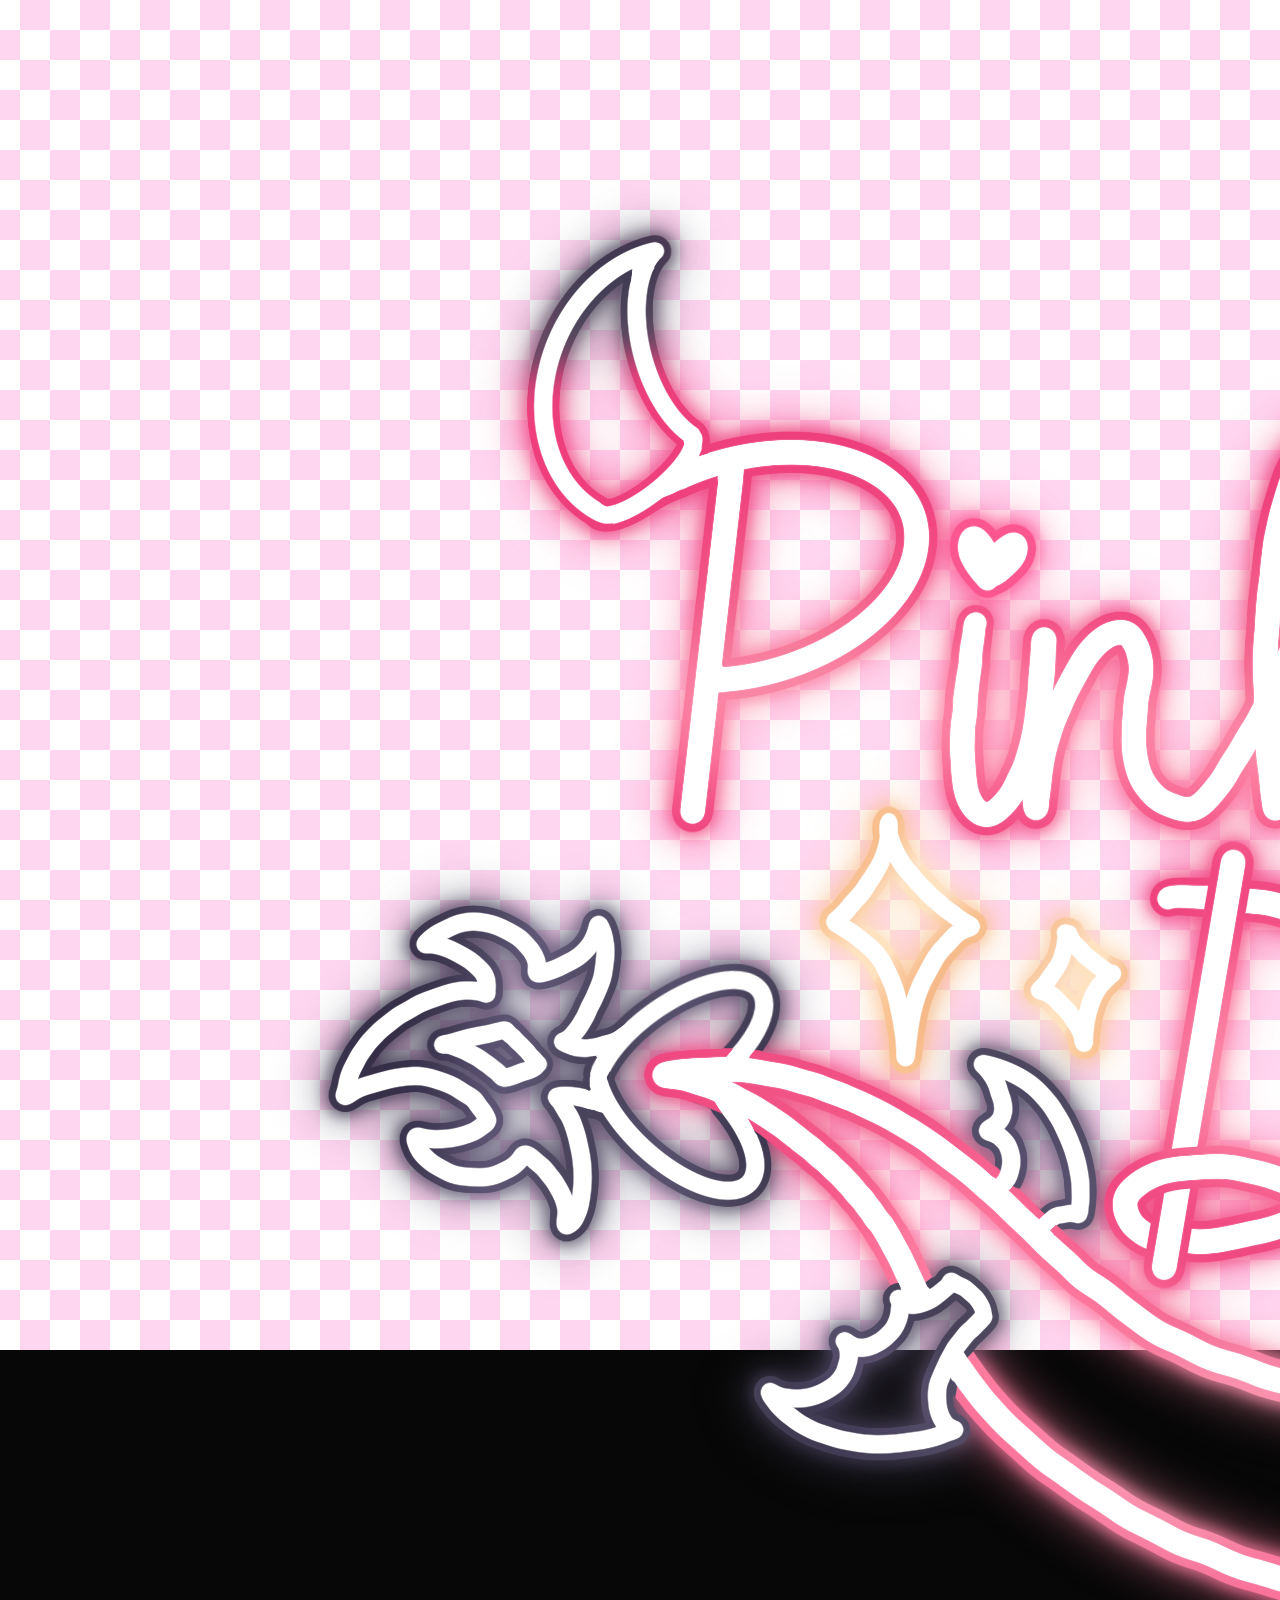
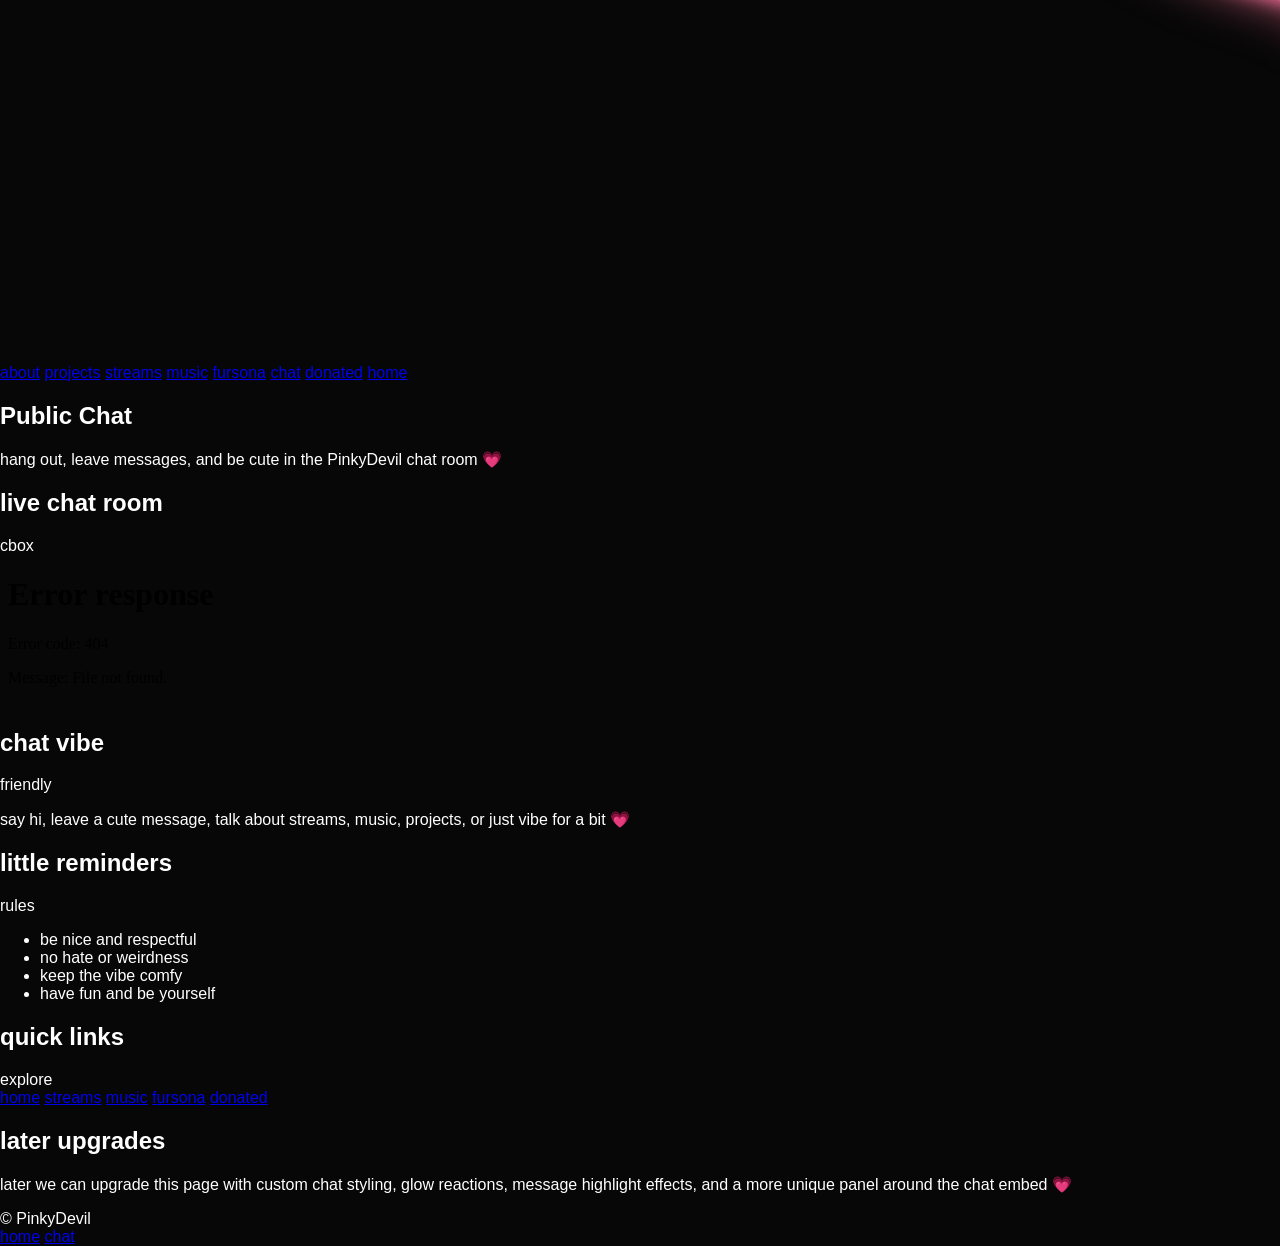
==== chat.html @ 7f8cd718 "Create chat.html" ====
<!DOCTYPE html>
<html lang="en">
<head>
  <meta charset="UTF-8" />
  <meta name="viewport" content="width=device-width, initial-scale=1.0" />
  <title>Chat - PinkyDevil</title>

  <link rel="stylesheet" href="../css/style.css" />
  <link rel="stylesheet" href="../css/chat.css" />
</head>
<body>

  <div class="checkerBackground"></div>

  <div class="pageShell">

    <nav class="topNav reveal">
      <a href="../index.html" class="navLogoWrap">
        <img src="../images/logo.png" alt="PinkyDevil logo" class="navLogo" />
      </a>

      <div class="navLinks">
        <a href="about.html" class="navButton">about</a>
        <a href="projects.html" class="navButton">projects</a>
        <a href="streams.html" class="navButton">streams</a>
        <a href="music.html" class="navButton">music</a>
        <a href="fursona.html" class="navButton">fursona</a>
        <a href="chat.html" class="navButton active">chat</a>
        <a href="donated.html" class="navButton">donated</a>
        <a href="../index.html" class="navButton">home</a>
      </div>
    </nav>

    <main class="chatFrame reveal delay1">

      <section class="chatHeader">
        <div class="headerPattern"></div>
        <h1 class="siteTitle glowText">Public Chat</h1>
        <p class="pageSubtitle">
          hang out, leave messages, and be cute in the PinkyDevil chat room 💗
        </p>
      </section>

      <section class="chatMain reveal delay2">

        <div class="chatEmbedCard">
          <div class="sectionTop">
            <h2 class="glowTextSmall">live chat room</h2>
            <span class="softPill">cbox</span>
          </div>

          <div class="chatEmbedWrap">
            <!-- replace YOUR_CBOX_EMBED_URL with your actual cbox embed URL -->
            <iframe
              src="YOUR_CBOX_EMBED_URL"
              title="PinkyDevil public chat"
              frameborder="0"
              width="100%"
              height="100%">
            </iframe>
          </div>
        </div>

        <aside class="chatSide">

          <div class="chatCard floatingCard">
            <div class="sectionTop">
              <h2 class="glowTextSmall">chat vibe</h2>
              <span class="softPill">friendly</span>
            </div>

            <p>
              say hi, leave a cute message, talk about streams, music, projects,
              or just vibe for a bit 💗
            </p>
          </div>

          <div class="chatCard">
            <div class="sectionTop">
              <h2 class="glowTextSmall">little reminders</h2>
              <span class="softPill">rules</span>
            </div>

            <ul class="chatRules">
              <li>be nice and respectful</li>
              <li>no hate or weirdness</li>
              <li>keep the vibe comfy</li>
              <li>have fun and be yourself</li>
            </ul>
          </div>

          <div class="chatCard floatingCard">
            <div class="sectionTop">
              <h2 class="glowTextSmall">quick links</h2>
              <span class="softPill">explore</span>
            </div>

            <div class="quickButtons">
              <a href="../index.html" class="quickBtn q-home">home</a>
              <a href="streams.html" class="quickBtn q-streams">streams</a>
              <a href="music.html" class="quickBtn q-music">music</a>
              <a href="fursona.html" class="quickBtn q-fursona">fursona</a>
              <a href="donated.html" class="quickBtn q-donate">donated</a>
            </div>
          </div>

        </aside>

      </section>

      <section class="chatNotes reveal delay3">
        <div class="notesCard">
          <h2 class="glowTextSmall">later upgrades</h2>
          <p>
            later we can upgrade this page with custom chat styling, glow reactions,
            message highlight effects, and a more unique panel around the chat embed 💗
          </p>
        </div>
      </section>

    </main>

    <footer class="siteFooter reveal delay4">
      <div>© PinkyDevil</div>
      <div class="footerLinks">
        <a href="../index.html">home</a>
        <a href="chat.html">chat</a>
      </div>
    </footer>

  </div>

  <script src="../js/main.js"></script>
  <script>
    window.addEventListener("load", () => {
      const reveals = document.querySelectorAll(".reveal");
      reveals.forEach((item, index) => {
        setTimeout(() => {
          item.classList.add("show");
        }, 120 + index * 110);
      });
    });
  </script>
</body>
</html>
---- css/style.css ----
body {
  margin: 0;
  font-family: Arial;
  color: white;
  background: #070707;
  overflow-x: hidden;
}

/* CHECKER BACKGROUND */
.checkerBackground {
  position: fixed;
  width: 200%;
  height: 200%;
  top: -50%;
  left: -50%;
  z-index: -2;

  background-image:
    linear-gradient(45deg,#ffd6f0 25%,transparent 25%),
    linear-gradient(-45deg,#ffd6f0 25%,transparent 25%),
    linear-gradient(45deg,transparent 75%,#ffd6f0 75%),
    linear-gradient(-45deg,transparent 75%,#ffd6f0 75%);

  background-size: 60px 60px;
  background-position: 0 0,0 30px,30px -30px,-30px 0;
  background-color: white;

  animation: moveCheckers 18s linear infinite;
}

@keyframes moveCheckers {
  0% { transform: translate(0,0); }
  100% { transform: translate(-300px,-300px); }
}

/* BUTTONS */
.btn {
  background: linear-gradient(135deg,#ffd6e8,#ffb6e0);
  border-radius: 30px;
  border: none;
  padding: 15px 35px;
  font-size: 18px;
  color: white;
  cursor: pointer;
  transition: 0.3s;
  box-shadow: 0 0 10px #ffb6e0;
}

.btn:hover {
  transform: scale(1.15);
  box-shadow: 0 0 30px #ffb6e0;
}

/* CARDS */
.card {
  background: #111;
  padding: 30px;
  border-radius: 20px;
  transition: 0.4s;
}

.card:hover {
  transform: translateY(-10px);
  box-shadow: 0 0 25px #ffb6e0;
}
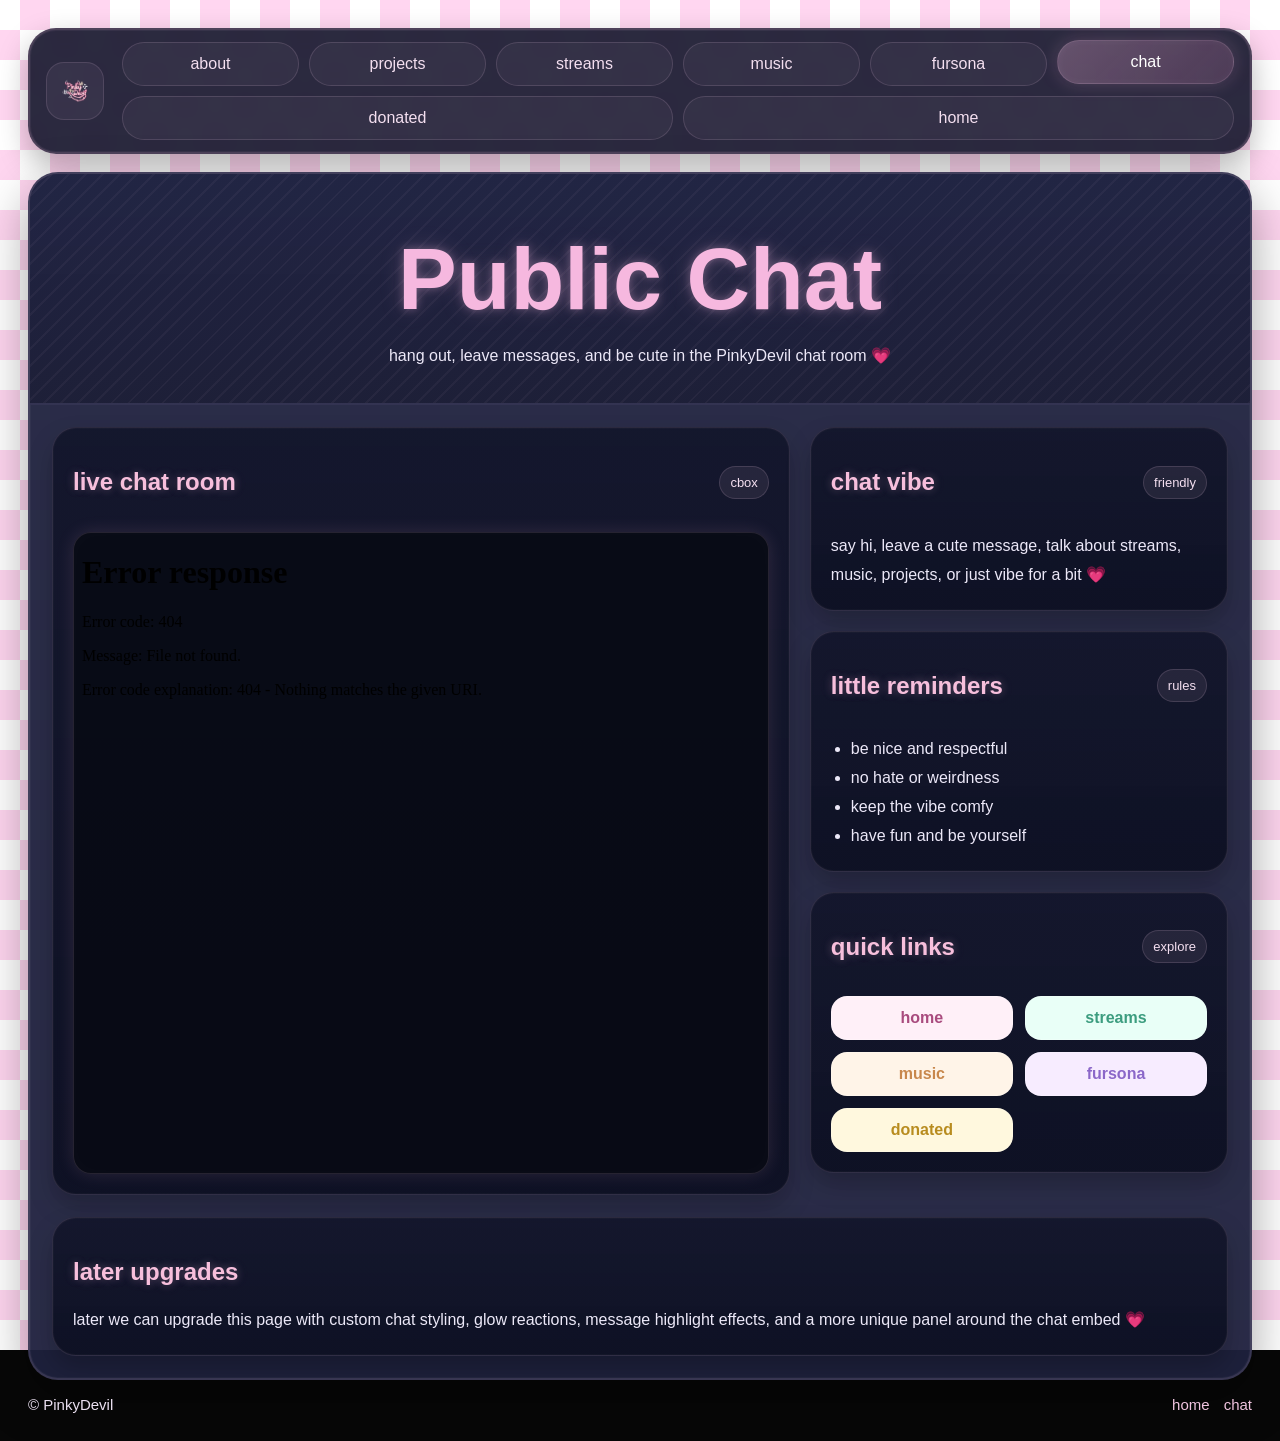
==== commit 7bd64a1f: "Update chat.html" ====
--- a/chat.html
+++ b/chat.html
@@ -52,7 +52,7 @@
           <div class="chatEmbedWrap">
             <!-- replace YOUR_CBOX_EMBED_URL with your actual cbox embed URL -->
             <iframe
-              src="YOUR_CBOX_EMBED_URL"
+              src="www3.cbox.ws/box/?boxid=3539788&boxtag=lTfn4s"
               title="PinkyDevil public chat"
               frameborder="0"
               width="100%"
--- a/css/chat.css
+++ b/css/chat.css
@@ -0,0 +1,352 @@
+.pageShell {
+  position: relative;
+  min-height: 100vh;
+  padding: 28px;
+  z-index: 1;
+}
+
+.topNav {
+  max-width: 1300px;
+  margin: 0 auto 18px auto;
+  background: rgba(26, 24, 47, 0.92);
+  border: 2px solid rgba(255, 196, 230, 0.16);
+  border-radius: 28px;
+  box-shadow:
+    0 0 0 1px rgba(255, 214, 240, 0.05) inset,
+    0 12px 30px rgba(0, 0, 0, 0.28);
+  display: flex;
+  align-items: center;
+  gap: 18px;
+  padding: 12px 16px;
+  backdrop-filter: blur(10px);
+}
+
+.navLogoWrap {
+  width: 56px;
+  height: 56px;
+  border-radius: 18px;
+  display: flex;
+  align-items: center;
+  justify-content: center;
+  background: rgba(255, 214, 240, 0.06);
+  border: 1px solid rgba(255, 214, 240, 0.12);
+  flex-shrink: 0;
+}
+
+.navLogo {
+  width: 34px;
+  height: 34px;
+  object-fit: contain;
+}
+
+.navLinks {
+  display: flex;
+  flex-wrap: wrap;
+  gap: 10px;
+  width: 100%;
+}
+
+.navButton {
+  flex: 1 1 120px;
+  text-align: center;
+  text-decoration: none;
+  color: #f4dff0;
+  background: rgba(255, 214, 240, 0.04);
+  border: 1px solid rgba(255, 214, 240, 0.14);
+  border-radius: 999px;
+  padding: 12px 18px;
+  transition: 0.25s ease;
+}
+
+.navButton:hover,
+.navButton.active {
+  color: white;
+  background: linear-gradient(135deg, rgba(255, 190, 228, 0.28), rgba(255, 153, 209, 0.16));
+  box-shadow:
+    0 0 18px rgba(255, 182, 224, 0.18),
+    inset 0 0 10px rgba(255,255,255,0.04);
+  transform: translateY(-2px);
+}
+
+.chatFrame {
+  max-width: 1300px;
+  margin: 0 auto;
+  background: rgba(31, 34, 63, 0.95);
+  border: 2px solid rgba(255, 214, 240, 0.12);
+  border-radius: 30px;
+  overflow: hidden;
+  box-shadow:
+    0 18px 50px rgba(0,0,0,0.35),
+    0 0 0 1px rgba(255,255,255,0.03) inset;
+}
+
+.chatHeader {
+  position: relative;
+  padding: 54px 24px 34px;
+  text-align: center;
+  overflow: hidden;
+  border-bottom: 2px solid rgba(255, 214, 240, 0.08);
+  background:
+    linear-gradient(180deg, rgba(33, 36, 67, 0.95), rgba(29, 31, 56, 0.98));
+}
+
+.headerPattern {
+  position: absolute;
+  inset: 0;
+  background-image: repeating-linear-gradient(
+    -45deg,
+    rgba(255, 214, 240, 0.08) 0,
+    rgba(255, 214, 240, 0.08) 2px,
+    transparent 2px,
+    transparent 12px
+  );
+  opacity: 0.5;
+}
+
+.siteTitle {
+  position: relative;
+  margin: 0;
+  font-size: clamp(46px, 8vw, 88px);
+  color: #f6b8df;
+  text-shadow:
+    0 0 10px rgba(246, 184, 223, 0.35),
+    0 0 25px rgba(246, 184, 223, 0.18);
+}
+
+.pageSubtitle {
+  position: relative;
+  margin: 12px auto 0;
+  max-width: 720px;
+  color: #ece8f8;
+  line-height: 1.7;
+}
+
+.chatMain {
+  display: grid;
+  grid-template-columns: 1.5fr 0.85fr;
+  gap: 20px;
+  padding: 22px;
+}
+
+.chatEmbedCard,
+.chatCard,
+.notesCard {
+  background: linear-gradient(180deg, rgba(18, 21, 42, 0.88), rgba(14, 17, 36, 0.96));
+  border: 1px solid rgba(255, 214, 240, 0.12);
+  border-radius: 24px;
+  padding: 20px;
+  box-shadow:
+    0 0 0 1px rgba(255,255,255,0.02) inset,
+    0 12px 24px rgba(0,0,0,0.22);
+}
+
+.chatSide {
+  display: flex;
+  flex-direction: column;
+  gap: 20px;
+}
+
+.sectionTop {
+  display: flex;
+  justify-content: space-between;
+  align-items: center;
+  gap: 12px;
+  margin-bottom: 16px;
+}
+
+.softPill {
+  font-size: 13px;
+  padding: 8px 10px;
+  border-radius: 999px;
+  background: rgba(255, 214, 240, 0.08);
+  border: 1px solid rgba(255, 214, 240, 0.14);
+  color: #f4dff0;
+}
+
+.chatEmbedWrap {
+  height: 640px;
+  overflow: hidden;
+  border-radius: 18px;
+  border: 1px solid rgba(255, 214, 240, 0.12);
+  background: rgba(8, 10, 20, 0.9);
+  box-shadow:
+    0 0 18px rgba(255, 182, 224, 0.12),
+    inset 0 0 20px rgba(255,255,255,0.02);
+}
+
+.chatEmbedWrap iframe {
+  width: 100%;
+  height: 100%;
+}
+
+.chatCard p,
+.notesCard p {
+  margin: 0;
+  color: #ece8f8;
+  line-height: 1.8;
+}
+
+.chatRules {
+  margin: 0;
+  padding-left: 20px;
+  color: #ece8f8;
+  line-height: 1.8;
+}
+
+.quickButtons {
+  display: grid;
+  grid-template-columns: 1fr 1fr;
+  gap: 12px;
+}
+
+.quickBtn {
+  text-decoration: none;
+  text-align: center;
+  padding: 12px 14px;
+  border-radius: 16px;
+  font-weight: 700;
+  border: 1px solid rgba(255,255,255,0.16);
+  transition: 0.22s ease;
+  background: rgba(255,255,255,0.08);
+}
+
+.quickBtn:hover {
+  transform: translateY(-2px) scale(1.03);
+}
+
+.q-home {
+  background: #fff0f8;
+  color: #a94b7e;
+}
+
+.q-streams {
+  background: #e9fff7;
+  color: #3c9d7f;
+}
+
+.q-music {
+  background: #fff4e8;
+  color: #c8874c;
+}
+
+.q-fursona {
+  background: #f7ecff;
+  color: #8b67c9;
+}
+
+.q-donate {
+  background: #fff8de;
+  color: #b88c1f;
+}
+
+.chatNotes {
+  padding: 0 22px 22px;
+}
+
+.glowText {
+  animation: softGlow 3s ease-in-out infinite;
+}
+
+.glowTextSmall {
+  color: #f7bfdc;
+  text-shadow:
+    0 0 8px rgba(247, 191, 220, 0.25),
+    0 0 16px rgba(247, 191, 220, 0.12);
+}
+
+@keyframes softGlow {
+  0%, 100% {
+    text-shadow:
+      0 0 8px rgba(246, 184, 223, 0.22),
+      0 0 18px rgba(246, 184, 223, 0.12);
+  }
+  50% {
+    text-shadow:
+      0 0 14px rgba(246, 184, 223, 0.38),
+      0 0 28px rgba(246, 184, 223, 0.18);
+  }
+}
+
+.floatingCard {
+  animation: floaty 3.6s ease-in-out infinite;
+}
+
+@keyframes floaty {
+  0%, 100% { transform: translateY(0px); }
+  50% { transform: translateY(-7px); }
+}
+
+.siteFooter {
+  max-width: 1300px;
+  margin: 16px auto 0 auto;
+  display: flex;
+  justify-content: space-between;
+  gap: 12px;
+  color: #ebe0f1;
+  opacity: 0.92;
+  font-size: 15px;
+}
+
+.footerLinks {
+  display: flex;
+  gap: 14px;
+}
+
+.footerLinks a {
+  color: #f0c4df;
+  text-decoration: none;
+}
+
+.footerLinks a:hover {
+  text-decoration: underline;
+}
+
+.reveal {
+  opacity: 0;
+  transform: translateY(26px);
+  transition:
+    opacity 0.9s ease,
+    transform 0.9s ease;
+}
+
+.reveal.show {
+  opacity: 1;
+  transform: translateY(0);
+}
+
+.delay1 { transition-delay: 0.12s; }
+.delay2 { transition-delay: 0.24s; }
+.delay3 { transition-delay: 0.36s; }
+.delay4 { transition-delay: 0.48s; }
+
+@media (max-width: 1100px) {
+  .chatMain {
+    grid-template-columns: 1fr;
+  }
+
+  .chatEmbedWrap {
+    height: 520px;
+  }
+}
+
+@media (max-width: 760px) {
+  .pageShell {
+    padding: 14px;
+  }
+
+  .navButton {
+    flex: 1 1 calc(50% - 8px);
+  }
+
+  .quickButtons {
+    grid-template-columns: 1fr;
+  }
+
+  .siteFooter {
+    flex-direction: column;
+  }
+
+  .chatEmbedWrap {
+    height: 460px;
+  }
+}
